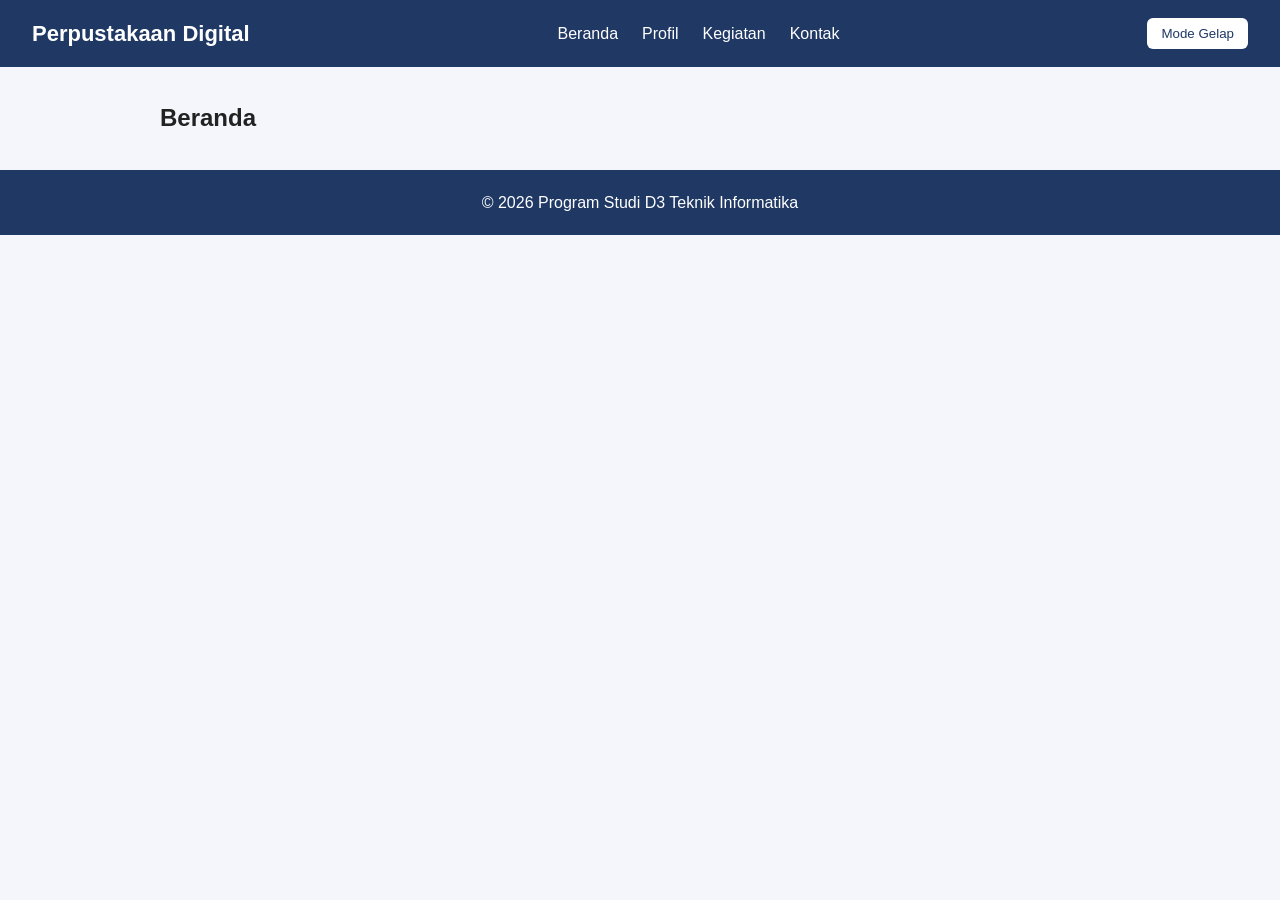
==== index.html @ e5e57c74 "Membuat kerangka project 4 halaman" ====
<!doctype html>
<html lang="id">
<head>
 <meta charset="UTF-8" />
 <meta name="viewport" content="width=device-width, initial-scale=1.0" />
 <title>Beranda | Perpustakaan Digital</title>
 <link rel="stylesheet" href="css/style.css" />
</head>
<body>
 <!-- Navbar -->
 <header class="navbar">
 <h1 class="logo">Perpustakaan Digital</h1>
 <nav>
 <ul class="menu">
 <li><a href="index.html">Beranda</a></li>
 <li><a href="profil.html">Profil</a></li>
 <li><a href="kegiatan.html">Kegiatan</a></li>
 <li><a href="kontak.html">Kontak</a></li>
 </ul>
 </nav>
 <button id="tombol-tema" type="button">Mode Gelap</button>
 </header>
 <!-- Konten utama -->
 <main>
 <h2>Beranda</h2>
 <!-- Isi halaman dikerjakan oleh anggota yang bertugas -->
 </main>
 <!-- Footer -->
 <footer>
 <p>&copy; 2026 Program Studi D3 Teknik Informatika</p>
 </footer>
 <script src="js/script.js"></script>
</body>
</html>
---- css/style.css ----
* { margin: 0; padding: 0; box-sizing: border-box; }
body {
 font-family: Arial, sans-serif;
 color: #222;
 background-color: #f4f6fb;
 line-height: 1.6;
}
/* ===== BAGIAN UMUM (Ketua) ===== */
.navbar {
 display: flex;
 justify-content: space-between;
 align-items: center;
 flex-wrap: wrap;
 gap: 12px;
 padding: 16px 32px;
 background-color: #1f3864;
 color: white;
}
.logo { font-size: 22px; }
.menu { display: flex; gap: 24px; list-style: none; }
.menu a { color: white; text-decoration: none; }
.menu a:hover { text-decoration: underline; }
#tombol-tema {
 padding: 8px 14px;
 border: none;
 border-radius: 6px;
 background-color: white;
 color: #1f3864;
 cursor: pointer;
}
main { max-width: 1000px; margin: 0 auto; padding: 32px 20px; }
.grid-card {
 display: grid;
 grid-template-columns: repeat(auto-fit, minmax(240px, 1fr));
 gap: 20px;
}
.card {
 background-color: white;
 border: 1px solid #ccc;
 border-radius: 8px;
 padding: 20px;
}
.card img { width: 100%; border-radius: 6px; margin-bottom: 10px; }
footer {
 padding: 20px 32px;
 text-align: center;
 background-color: #1f3864;
 color: white;
}
/* Mode gelap (dipasang oleh JavaScript) */
body.gelap { background-color: #121826; color: #e8e8e8; }
body.gelap .card { background-color: #1c2538; border-color: #33415c; }
@media (max-width: 600px) {
 .navbar { flex-direction: column; }
 .menu { gap: 14px; }
}

/* ===== BAGIAN MAHASISWA 2 (Beranda) ===== */


/* ===== BAGIAN MAHASISWA 3 (Profil dan Kegiatan) ===== */


/* ===== BAGIAN MAHASISWA 4 (Kontak) ===== */
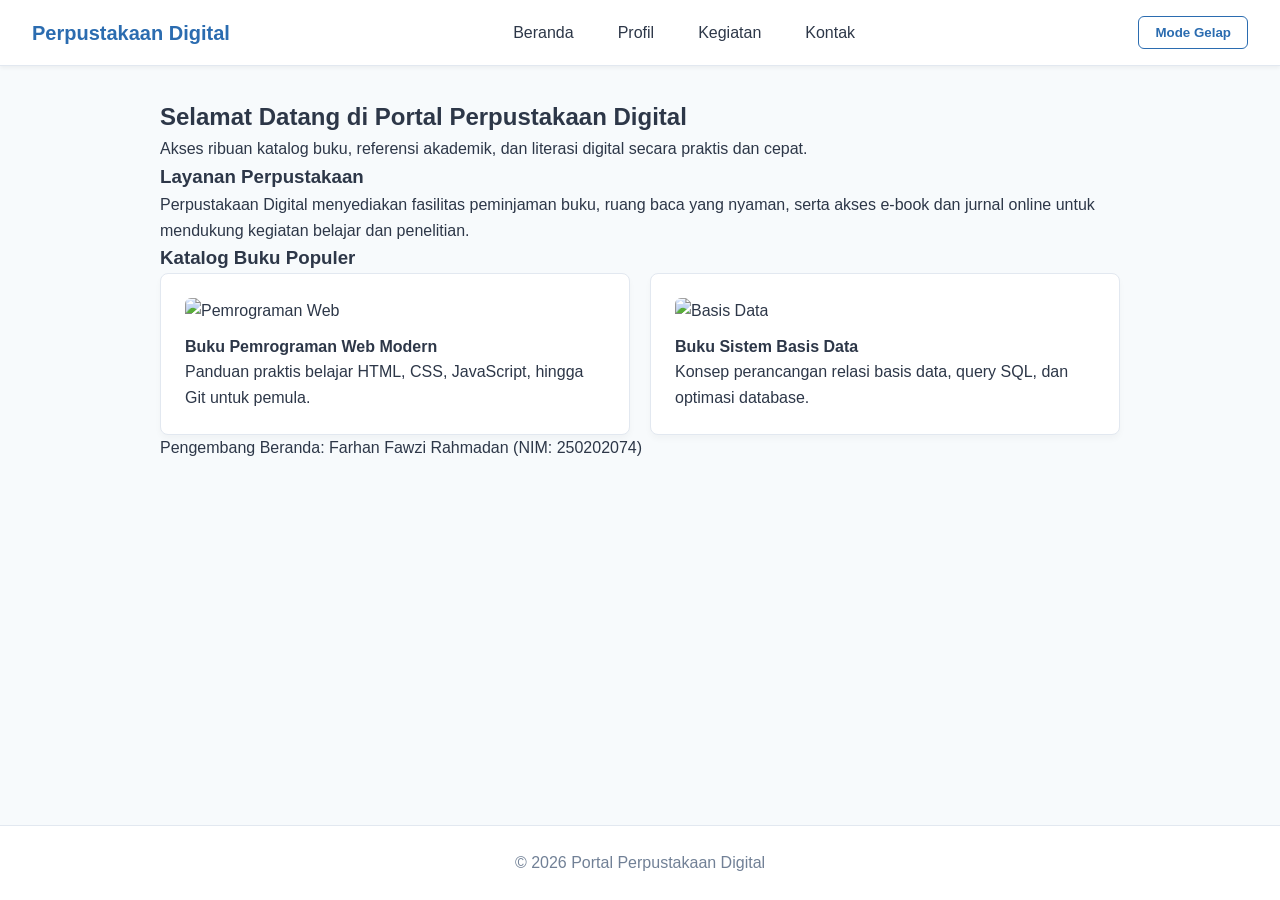
==== commit 0e45b090: "Update struktur HTML beranda perpustakaan digital" ====
--- a/index.html
+++ b/index.html
@@ -1,34 +1,62 @@
 <!doctype html>
 <html lang="id">
 <head>
- <meta charset="UTF-8" />
- <meta name="viewport" content="width=device-width, initial-scale=1.0" />
- <title>Beranda | Perpustakaan Digital</title>
- <link rel="stylesheet" href="css/style.css" />
+    <meta charset="UTF-8" />
+    <meta name="viewport" content="width=device-width, initial-scale=1.0" />
+    <title>Beranda | Perpustakaan Digital</title>
+    <link rel="stylesheet" href="css/style.css" />
 </head>
 <body>
- <!-- Navbar -->
- <header class="navbar">
- <h1 class="logo">Perpustakaan Digital</h1>
- <nav>
- <ul class="menu">
- <li><a href="index.html">Beranda</a></li>
- <li><a href="profil.html">Profil</a></li>
- <li><a href="kegiatan.html">Kegiatan</a></li>
- <li><a href="kontak.html">Kontak</a></li>
- </ul>
- </nav>
- <button id="tombol-tema" type="button">Mode Gelap</button>
- </header>
- <!-- Konten utama -->
- <main>
- <h2>Beranda</h2>
- <!-- Isi halaman dikerjakan oleh anggota yang bertugas -->
- </main>
- <!-- Footer -->
- <footer>
- <p>&copy; 2026 Program Studi D3 Teknik Informatika</p>
- </footer>
- <script src="js/script.js"></script>
+    <header class="navbar">
+        <h1 class="logo">Perpustakaan Digital</h1>
+        <nav>
+            <ul class="menu">
+                <li><a href="index.html">Beranda</a></li>
+                <li><a href="profil.html">Profil</a></li>
+                <li><a href="kegiatan.html">Kegiatan</a></li>
+                <li><a href="kontak.html">Kontak</a></li>
+            </ul>
+        </nav>
+        <button id="tombol-tema" type="button">Mode Gelap</button>
+    </header>
+
+    <main>
+        <section class="hero-banner">
+            <h2>Selamat Datang di Portal Perpustakaan Digital</h2>
+            <p>Akses ribuan katalog buku, referensi akademik, dan literasi digital secara praktis dan cepat.</p>
+        </section>
+
+        <section>
+            <h3 class="section-title">Layanan Perpustakaan</h3>
+            <p class="info-text">
+                Perpustakaan Digital menyediakan fasilitas peminjaman buku, ruang baca yang nyaman, serta akses e-book dan jurnal online untuk mendukung kegiatan belajar dan penelitian.
+            </p>
+        </section>
+
+        <section>
+            <h3 class="section-title">Katalog Buku Populer</h3>
+            <div class="grid-card">
+                <div class="card">
+                    <img src="images/placeholder.jpg" alt="Pemrograman Web" class="card-img">
+                    <h4>Buku Pemrograman Web Modern</h4>
+                    <p class="card-desc">Panduan praktis belajar HTML, CSS, JavaScript, hingga Git untuk pemula.</p>
+                </div>
+                <div class="card">
+                    <img src="images/placeholder.jpg" alt="Basis Data" class="card-img">
+                    <h4>Buku Sistem Basis Data</h4>
+                    <p class="card-desc">Konsep perancangan relasi basis data, query SQL, dan optimasi database.</p>
+                </div>
+            </div>
+        </section>
+
+        <section class="dev-identity">
+            <p>Pengembang Beranda: Farhan Fawzi Rahmadan (NIM: 250202074)</p>
+        </section>
+    </main>
+
+    <footer>
+        <p>&copy; 2026 Portal Perpustakaan Digital</p>
+    </footer>
+    <script src="js/script.js"></script>
 </body>
 </html>
--- a/css/style.css
+++ b/css/style.css
@@ -59,6 +59,212 @@
 
 
 /* ===== BAGIAN MAHASISWA 3 (Profil dan Kegiatan) ===== */
+:root {
+  --primary-color: #2b6cb0;
+  --secondary-color: #319795;
+  --bg-color: #f7fafc;
+  --card-bg: #ffffff;
+  --text-color: #2d3748;
+  --text-muted: #718096;
+  --border-color: #e2e8f0;
+}
+
+body.dark-mode {
+  --bg-color: #1a202c;
+  --card-bg: #2d3748;
+  --text-color: #f7fafc;
+  --text-muted: #cbd5e0;
+  --border-color: #4a5568;
+}
+
+* {
+  box-sizing: border-box;
+  margin: 0;
+  padding: 0;
+  font-family: 'Segoe UI', Tahoma, Geneva, Verdana, sans-serif;
+  transition: background-color 0.3s, color 0.3s;
+}
+
+body {
+  background-color: var(--bg-color);
+  color: var(--text-color);
+  line-height: 1.6;
+  display: flex;
+  flex-direction: column;
+  min-height: 100vh;
+}
+
+/* Navbar */
+.navbar {
+  display: flex;
+  justify-content: space-between;
+  align-items: center;
+  background-color: var(--card-bg);
+  padding: 1rem 2rem;
+  border-bottom: 1px solid var(--border-color);
+  box-shadow: 0 2px 4px rgba(0, 0, 0, 0.05);
+}
+
+.logo {
+  font-size: 1.25rem;
+  font-weight: bold;
+  color: var(--primary-color);
+}
+
+.navbar nav a {
+  margin: 0 10px;
+  text-decoration: none;
+  color: var(--text-color);
+  font-weight: 500;
+}
+
+.navbar nav a.active, .navbar nav a:hover {
+  color: var(--primary-color);
+  border-bottom: 2px solid var(--primary-color);
+}
+
+#tombol-tema {
+  padding: 8px 16px;
+  border: 1px solid var(--primary-color);
+  background: transparent;
+  color: var(--primary-color);
+  border-radius: 6px;
+  cursor: pointer;
+  font-weight: 600;
+}
+
+#tombol-tema:hover {
+  background-color: var(--primary-color);
+  color: #fff;
+}
+
+/* Container & Layout */
+.container {
+  width: 90%;
+  max-width: 1000px;
+  margin: 2rem auto;
+  flex: 1;
+}
+
+.hero-section {
+  text-align: center;
+  margin-bottom: 2.5rem;
+}
+
+.hero-section h1 {
+  color: var(--primary-color);
+  margin-bottom: 0.5rem;
+}
+
+.hero-section p {
+  color: var(--text-muted);
+}
+
+/* Cards & Grid */
+.card-grid {
+  display: grid;
+  grid-template-columns: repeat(auto-fit, minmax(280px, 1fr));
+  gap: 1.5rem;
+  margin-bottom: 2.5rem;
+}
+
+.card {
+  background-color: var(--card-bg);
+  padding: 1.5rem;
+  border-radius: 8px;
+  border: 1px solid var(--border-color);
+  box-shadow: 0 4px 6px rgba(0, 0, 0, 0.03);
+}
+
+.card h3 {
+  margin-bottom: 0.75rem;
+  color: var(--secondary-color);
+}
+
+.card ul {
+  padding-left: 1.2rem;
+}
+
+/* Team Section */
+.team-section h2 {
+  text-align: center;
+  margin-bottom: 1.5rem;
+}
+
+.team-grid {
+  display: flex;
+  justify-content: center;
+  gap: 2rem;
+  flex-wrap: wrap;
+}
+
+.team-card {
+  background-color: var(--card-bg);
+  padding: 1.5rem;
+  border-radius: 8px;
+  text-align: center;
+  border: 1px solid var(--border-color);
+  width: 220px;
+}
+
+.avatar {
+  font-size: 2.5rem;
+  margin-bottom: 0.5rem;
+}
+
+/* Kegiatan List */
+.kegiatan-list {
+  display: flex;
+  flex-direction: column;
+  gap: 1.2rem;
+}
+
+.kegiatan-card {
+  display: flex;
+  background-color: var(--card-bg);
+  border: 1px solid var(--border-color);
+  border-radius: 8px;
+  overflow: hidden;
+}
+
+.date-badge {
+  background-color: var(--primary-color);
+  color: white;
+  padding: 1.5rem;
+  font-weight: bold;
+  display: flex;
+  align-items: center;
+  justify-content: center;
+  min-width: 100px;
+  text-align: center;
+}
+
+.kegiatan-info {
+  padding: 1.2rem;
+}
+
+.kegiatan-info h3 {
+  margin-bottom: 0.5rem;
+}
+
+.tag {
+  display: inline-block;
+  margin-top: 0.5rem;
+  padding: 3px 8px;
+  background-color: var(--border-color);
+  font-size: 0.85rem;
+  border-radius: 4px;
+}
+
+/* Footer */
+footer {
+  text-align: center;
+  padding: 1.5rem;
+  background-color: var(--card-bg);
+  border-top: 1px solid var(--border-color);
+  margin-top: auto;
+  color: var(--text-muted);
+}
 
 
 /* ===== BAGIAN MAHASISWA 4 (Kontak) ===== */
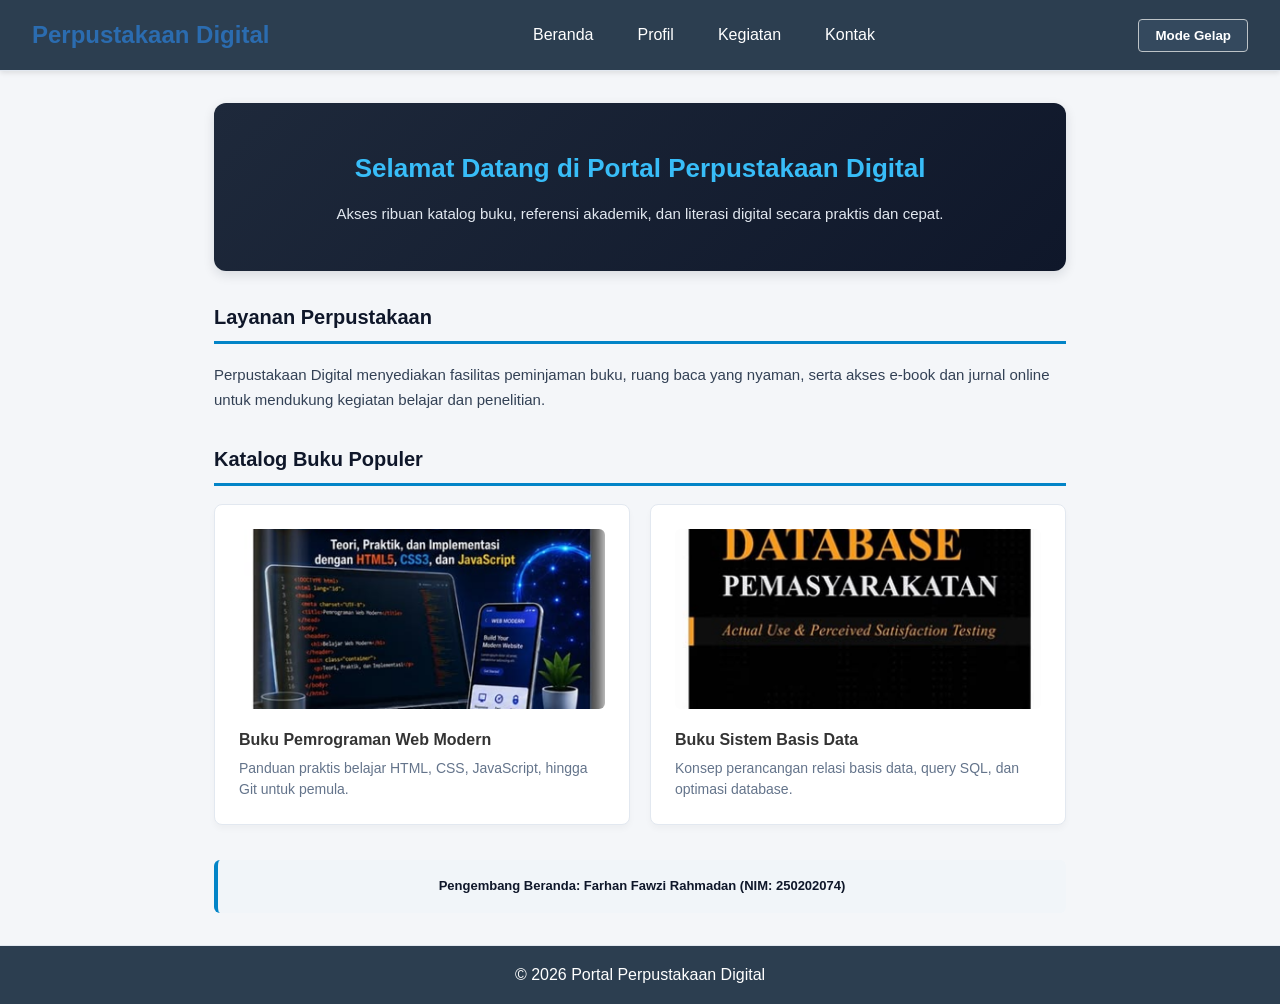
==== commit 386a9a45: "Update index.html dan asset gambar katalog buku" ====
--- a/index.html
+++ b/index.html
@@ -37,12 +37,12 @@
             <h3 class="section-title">Katalog Buku Populer</h3>
             <div class="grid-card">
                 <div class="card">
-                    <img src="images/placeholder.jpg" alt="Pemrograman Web" class="card-img">
+                    <img src="images/Buku pemograman web.png" alt="Pemrograman Web" class="card-img">
                     <h4>Buku Pemrograman Web Modern</h4>
                     <p class="card-desc">Panduan praktis belajar HTML, CSS, JavaScript, hingga Git untuk pemula.</p>
                 </div>
                 <div class="card">
-                    <img src="images/placeholder.jpg" alt="Basis Data" class="card-img">
+                    <img src="images/Buku basis data.png" alt="Basis Data" class="card-img">
                     <h4>Buku Sistem Basis Data</h4>
                     <p class="card-desc">Konsep perancangan relasi basis data, query SQL, dan optimasi database.</p>
                 </div>
--- a/css/style.css
+++ b/css/style.css
@@ -56,7 +56,76 @@
 }
 
 /* ===== BAGIAN MAHASISWA 2 (Beranda) ===== */
-
+.hero-banner {
+    text-align: center;
+    padding: 45px 20px;
+    background: linear-gradient(135deg, #1e293b 0%, #0f172a 100%);
+    color: #ffffff;
+    border-radius: 12px;
+    margin-bottom: 30px;
+    box-shadow: 0 4px 12px rgba(15, 23, 42, 0.12);
+}
+
+.hero-banner h2 {
+    color: #38bdf8;
+    font-size: 26px;
+    margin-bottom: 12px;
+    font-weight: 700;
+}
+
+.hero-banner p {
+    color: #e2e8f0;
+    font-size: 15px;
+    max-width: 650px;
+    margin: 0 auto;
+}
+
+.section-title {
+    margin-bottom: 18px;
+    border-bottom: 3px solid #0284c7;
+    padding-bottom: 8px;
+    color: #0f172a;
+    font-size: 20px;
+    font-weight: 600;
+}
+
+.info-text {
+    color: #334155;
+    line-height: 1.7;
+    margin-bottom: 30px;
+    font-size: 15px;
+}
+
+.card-img {
+    width: 100%;
+    height: 180px;
+    object-fit: cover;
+    border-radius: 8px;
+    margin-bottom: 12px;
+}
+
+.card-desc {
+    font-size: 14px;
+    color: #64748b;
+    margin-top: 6px;
+    line-height: 1.5;
+}
+
+.dev-identity {
+    text-align: center;
+    margin-top: 35px;
+    padding: 16px;
+    background-color: #f1f5f9;
+    border-left: 4px solid #0284c7;
+    border-radius: 6px;
+}
+
+.dev-identity p {
+    font-size: 13px;
+    color: #0f172a;
+    font-weight: 600;
+    margin: 0;
+}
 
 /* ===== BAGIAN MAHASISWA 3 (Profil dan Kegiatan) ===== */
 :root {
@@ -267,4 +336,177 @@
 }
 
 
-/* ===== BAGIAN MAHASISWA 4 (Kontak) ===== */+/* ===== BAGIAN MAHASISWA 4 (Kontak) ===== */
+/* ==========================================
+   STYLE.CSS - Perpustakaan Digital
+   Dikerjakan oleh Mahasiswa 4
+   ========================================== */
+
+* {
+    margin: 0;
+    padding: 0;
+    box-sizing: border-box;
+    font-family: 'Segoe UI', Tahoma, Geneva, Verdana, sans-serif;
+}
+
+body {
+    background-color: #f4f6f9;
+    color: #333;
+    line-height: 1.6;
+    display: flex;
+    flex-direction: column;
+    min-height: 100vh;
+    transition: background-color 0.3s ease, color 0.3s ease;
+}
+
+/* --- Navbar --- */
+.navbar {
+    background-color: #2c3e50;
+    color: #fff;
+    display: flex;
+    justify-content: space-between;
+    align-items: center;
+    padding: 1rem 2rem;
+    box-shadow: 0 2px 5px rgba(0,0,0,0.1);
+}
+
+.logo {
+    font-size: 1.5rem;
+}
+
+.menu {
+    list-style: none;
+    display: flex;
+    gap: 1.5rem;
+}
+
+.menu li a {
+    color: #fff;
+    text-decoration: none;
+    transition: color 0.2s;
+}
+
+.menu li a:hover {
+    color: #3498db;
+}
+
+#tombol-tema {
+    background-color: #34495e;
+    color: #fff;
+    border: 1px solid #bdc3c7;
+    padding: 0.5rem 1rem;
+    border-radius: 4px;
+    cursor: pointer;
+    transition: background-color 0.2s;
+}
+
+#tombol-tema:hover {
+    background-color: #4e6d8c;
+}
+
+/* --- Konten Utama --- */
+main {
+    flex: 1;
+    max-width: 900px;
+    width: 100%;
+    margin: 2rem auto;
+    padding: 0 1.5rem;
+}
+
+main h2 {
+    margin-bottom: 1rem;
+    color: #2c3e50;
+}
+
+/* --- Form Kontak (khusus kontak.html) --- */
+.form-kontak {
+    background: #fff;
+    padding: 2rem;
+    border-radius: 8px;
+    box-shadow: 0 4px 10px rgba(0,0,0,0.05);
+}
+
+.form-kontak form {
+    display: flex;
+    flex-direction: column;
+    gap: 0.75rem;
+}
+
+.form-kontak label {
+    font-weight: 600;
+    margin-top: 0.5rem;
+}
+
+.form-kontak input,
+.form-kontak textarea {
+    padding: 0.75rem;
+    border: 1px solid #ccc;
+    border-radius: 4px;
+    font-size: 1rem;
+    width: 100%;
+}
+
+.form-kontak input:focus,
+.form-kontak textarea:focus {
+    outline: none;
+    border-color: #3498db;
+}
+
+#tombol-kirim {
+    background-color: #2c3e50;
+    color: white;
+    padding: 0.75rem;
+    border: none;
+    border-radius: 4px;
+    font-size: 1rem;
+    cursor: pointer;
+    margin-top: 1rem;
+    transition: background-color 0.2s;
+}
+
+#tombol-kirim:hover {
+    background-color: #34495e;
+}
+
+#status-form {
+    margin-top: 0.5rem;
+    font-weight: bold;
+    font-size: 0.95rem;
+}
+
+/* --- Footer --- */
+footer {
+    background-color: #2c3e50;
+    color: white;
+    text-align: center;
+    padding: 1rem;
+    margin-top: auto;
+}
+
+/* --- Mode Gelap (Dark Mode) --- */
+body.dark-mode {
+    background-color: #1a1a1a;
+    color: #f4f6f9;
+}
+
+body.dark-mode .navbar,
+body.dark-mode footer {
+    background-color: #111;
+}
+
+body.dark-mode .form-kontak {
+    background-color: #242424;
+    color: #f4f6f9;
+}
+
+body.dark-mode .form-kontak input,
+body.dark-mode .form-kontak textarea {
+    background-color: #333;
+    color: #fff;
+    border-color: #444;
+}
+
+body.dark-mode #tombol-tema {
+    background-color: #333;
+    border-color: #555;
+}
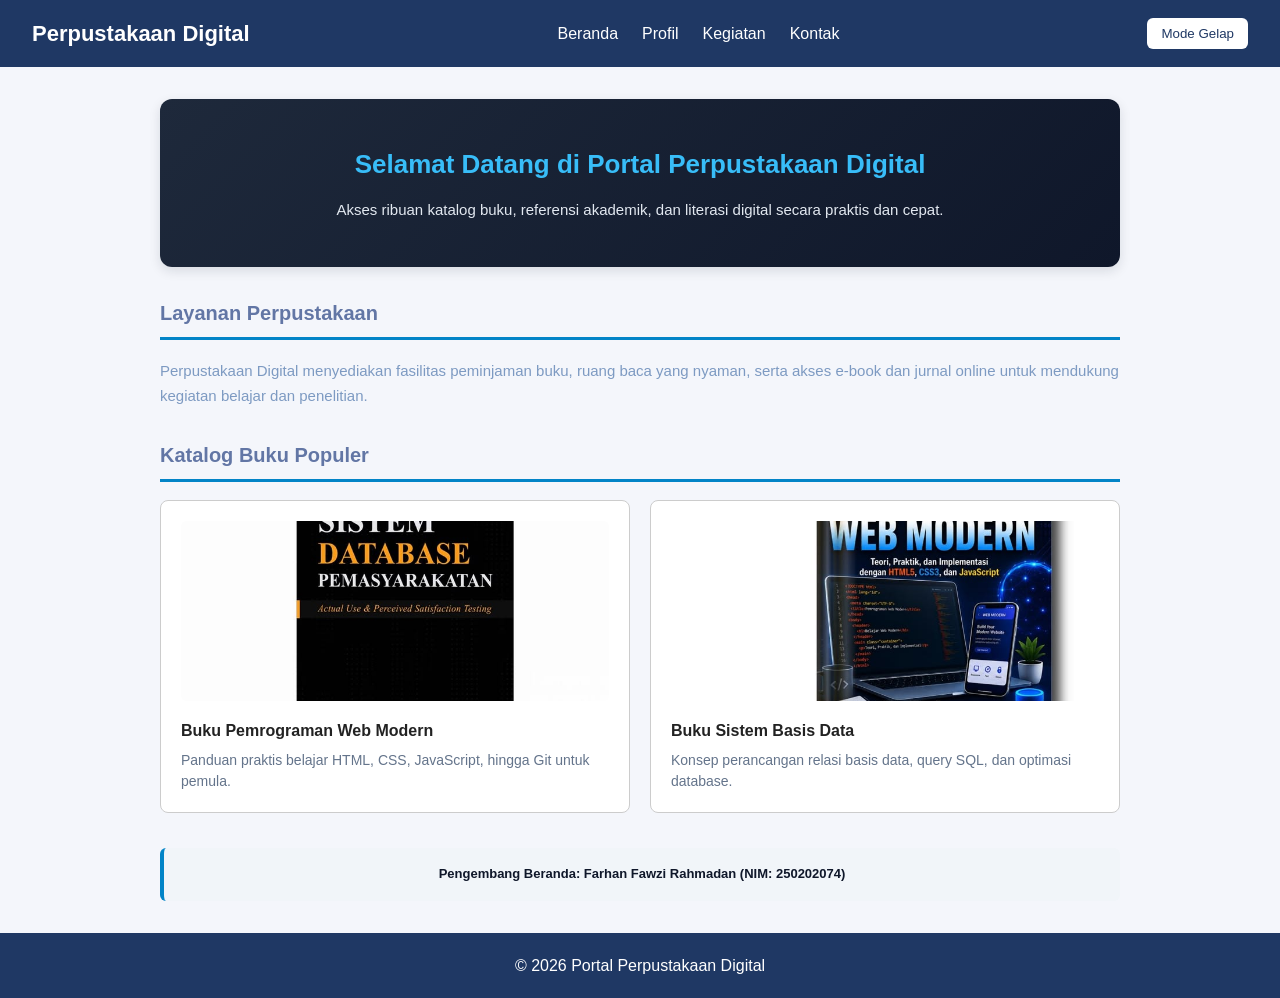
==== commit 957cf996: "Merubah Gambar Buku" ====
--- a/index.html
+++ b/index.html
@@ -37,12 +37,12 @@
             <h3 class="section-title">Katalog Buku Populer</h3>
             <div class="grid-card">
                 <div class="card">
-                    <img src="images/Buku pemograman web.png" alt="Pemrograman Web" class="card-img">
+                    <img src="images/Buku pemrogaman web.jpg" alt="Pemrograman Web" class="card-img">
                     <h4>Buku Pemrograman Web Modern</h4>
                     <p class="card-desc">Panduan praktis belajar HTML, CSS, JavaScript, hingga Git untuk pemula.</p>
                 </div>
                 <div class="card">
-                    <img src="images/Buku basis data.png" alt="Basis Data" class="card-img">
+                    <img src="images/Buku basis data.jpg" alt="Basis Data" class="card-img">
                     <h4>Buku Sistem Basis Data</h4>
                     <p class="card-desc">Konsep perancangan relasi basis data, query SQL, dan optimasi database.</p>
                 </div>
--- a/css/style.css
+++ b/css/style.css
@@ -84,13 +84,13 @@
     margin-bottom: 18px;
     border-bottom: 3px solid #0284c7;
     padding-bottom: 8px;
-    color: #0f172a;
+    color: #6276a5;
     font-size: 20px;
     font-weight: 600;
 }
 
 .info-text {
-    color: #334155;
+    color: #7d9ac2;
     line-height: 1.7;
     margin-bottom: 30px;
     font-size: 15px;
@@ -128,385 +128,6 @@
 }
 
 /* ===== BAGIAN MAHASISWA 3 (Profil dan Kegiatan) ===== */
-:root {
-  --primary-color: #2b6cb0;
-  --secondary-color: #319795;
-  --bg-color: #f7fafc;
-  --card-bg: #ffffff;
-  --text-color: #2d3748;
-  --text-muted: #718096;
-  --border-color: #e2e8f0;
-}
-
-body.dark-mode {
-  --bg-color: #1a202c;
-  --card-bg: #2d3748;
-  --text-color: #f7fafc;
-  --text-muted: #cbd5e0;
-  --border-color: #4a5568;
-}
-
-* {
-  box-sizing: border-box;
-  margin: 0;
-  padding: 0;
-  font-family: 'Segoe UI', Tahoma, Geneva, Verdana, sans-serif;
-  transition: background-color 0.3s, color 0.3s;
-}
-
-body {
-  background-color: var(--bg-color);
-  color: var(--text-color);
-  line-height: 1.6;
-  display: flex;
-  flex-direction: column;
-  min-height: 100vh;
-}
-
-/* Navbar */
-.navbar {
-  display: flex;
-  justify-content: space-between;
-  align-items: center;
-  background-color: var(--card-bg);
-  padding: 1rem 2rem;
-  border-bottom: 1px solid var(--border-color);
-  box-shadow: 0 2px 4px rgba(0, 0, 0, 0.05);
-}
-
-.logo {
-  font-size: 1.25rem;
-  font-weight: bold;
-  color: var(--primary-color);
-}
-
-.navbar nav a {
-  margin: 0 10px;
-  text-decoration: none;
-  color: var(--text-color);
-  font-weight: 500;
-}
-
-.navbar nav a.active, .navbar nav a:hover {
-  color: var(--primary-color);
-  border-bottom: 2px solid var(--primary-color);
-}
-
-#tombol-tema {
-  padding: 8px 16px;
-  border: 1px solid var(--primary-color);
-  background: transparent;
-  color: var(--primary-color);
-  border-radius: 6px;
-  cursor: pointer;
-  font-weight: 600;
-}
-
-#tombol-tema:hover {
-  background-color: var(--primary-color);
-  color: #fff;
-}
-
-/* Container & Layout */
-.container {
-  width: 90%;
-  max-width: 1000px;
-  margin: 2rem auto;
-  flex: 1;
-}
-
-.hero-section {
-  text-align: center;
-  margin-bottom: 2.5rem;
-}
-
-.hero-section h1 {
-  color: var(--primary-color);
-  margin-bottom: 0.5rem;
-}
-
-.hero-section p {
-  color: var(--text-muted);
-}
-
-/* Cards & Grid */
-.card-grid {
-  display: grid;
-  grid-template-columns: repeat(auto-fit, minmax(280px, 1fr));
-  gap: 1.5rem;
-  margin-bottom: 2.5rem;
-}
-
-.card {
-  background-color: var(--card-bg);
-  padding: 1.5rem;
-  border-radius: 8px;
-  border: 1px solid var(--border-color);
-  box-shadow: 0 4px 6px rgba(0, 0, 0, 0.03);
-}
-
-.card h3 {
-  margin-bottom: 0.75rem;
-  color: var(--secondary-color);
-}
-
-.card ul {
-  padding-left: 1.2rem;
-}
-
-/* Team Section */
-.team-section h2 {
-  text-align: center;
-  margin-bottom: 1.5rem;
-}
-
-.team-grid {
-  display: flex;
-  justify-content: center;
-  gap: 2rem;
-  flex-wrap: wrap;
-}
-
-.team-card {
-  background-color: var(--card-bg);
-  padding: 1.5rem;
-  border-radius: 8px;
-  text-align: center;
-  border: 1px solid var(--border-color);
-  width: 220px;
-}
-
-.avatar {
-  font-size: 2.5rem;
-  margin-bottom: 0.5rem;
-}
-
-/* Kegiatan List */
-.kegiatan-list {
-  display: flex;
-  flex-direction: column;
-  gap: 1.2rem;
-}
-
-.kegiatan-card {
-  display: flex;
-  background-color: var(--card-bg);
-  border: 1px solid var(--border-color);
-  border-radius: 8px;
-  overflow: hidden;
-}
-
-.date-badge {
-  background-color: var(--primary-color);
-  color: white;
-  padding: 1.5rem;
-  font-weight: bold;
-  display: flex;
-  align-items: center;
-  justify-content: center;
-  min-width: 100px;
-  text-align: center;
-}
-
-.kegiatan-info {
-  padding: 1.2rem;
-}
-
-.kegiatan-info h3 {
-  margin-bottom: 0.5rem;
-}
-
-.tag {
-  display: inline-block;
-  margin-top: 0.5rem;
-  padding: 3px 8px;
-  background-color: var(--border-color);
-  font-size: 0.85rem;
-  border-radius: 4px;
-}
-
-/* Footer */
-footer {
-  text-align: center;
-  padding: 1.5rem;
-  background-color: var(--card-bg);
-  border-top: 1px solid var(--border-color);
-  margin-top: auto;
-  color: var(--text-muted);
-}
 
 
-/* ===== BAGIAN MAHASISWA 4 (Kontak) ===== */
-/* ==========================================
-   STYLE.CSS - Perpustakaan Digital
-   Dikerjakan oleh Mahasiswa 4
-   ========================================== */
-
-* {
-    margin: 0;
-    padding: 0;
-    box-sizing: border-box;
-    font-family: 'Segoe UI', Tahoma, Geneva, Verdana, sans-serif;
-}
-
-body {
-    background-color: #f4f6f9;
-    color: #333;
-    line-height: 1.6;
-    display: flex;
-    flex-direction: column;
-    min-height: 100vh;
-    transition: background-color 0.3s ease, color 0.3s ease;
-}
-
-/* --- Navbar --- */
-.navbar {
-    background-color: #2c3e50;
-    color: #fff;
-    display: flex;
-    justify-content: space-between;
-    align-items: center;
-    padding: 1rem 2rem;
-    box-shadow: 0 2px 5px rgba(0,0,0,0.1);
-}
-
-.logo {
-    font-size: 1.5rem;
-}
-
-.menu {
-    list-style: none;
-    display: flex;
-    gap: 1.5rem;
-}
-
-.menu li a {
-    color: #fff;
-    text-decoration: none;
-    transition: color 0.2s;
-}
-
-.menu li a:hover {
-    color: #3498db;
-}
-
-#tombol-tema {
-    background-color: #34495e;
-    color: #fff;
-    border: 1px solid #bdc3c7;
-    padding: 0.5rem 1rem;
-    border-radius: 4px;
-    cursor: pointer;
-    transition: background-color 0.2s;
-}
-
-#tombol-tema:hover {
-    background-color: #4e6d8c;
-}
-
-/* --- Konten Utama --- */
-main {
-    flex: 1;
-    max-width: 900px;
-    width: 100%;
-    margin: 2rem auto;
-    padding: 0 1.5rem;
-}
-
-main h2 {
-    margin-bottom: 1rem;
-    color: #2c3e50;
-}
-
-/* --- Form Kontak (khusus kontak.html) --- */
-.form-kontak {
-    background: #fff;
-    padding: 2rem;
-    border-radius: 8px;
-    box-shadow: 0 4px 10px rgba(0,0,0,0.05);
-}
-
-.form-kontak form {
-    display: flex;
-    flex-direction: column;
-    gap: 0.75rem;
-}
-
-.form-kontak label {
-    font-weight: 600;
-    margin-top: 0.5rem;
-}
-
-.form-kontak input,
-.form-kontak textarea {
-    padding: 0.75rem;
-    border: 1px solid #ccc;
-    border-radius: 4px;
-    font-size: 1rem;
-    width: 100%;
-}
-
-.form-kontak input:focus,
-.form-kontak textarea:focus {
-    outline: none;
-    border-color: #3498db;
-}
-
-#tombol-kirim {
-    background-color: #2c3e50;
-    color: white;
-    padding: 0.75rem;
-    border: none;
-    border-radius: 4px;
-    font-size: 1rem;
-    cursor: pointer;
-    margin-top: 1rem;
-    transition: background-color 0.2s;
-}
-
-#tombol-kirim:hover {
-    background-color: #34495e;
-}
-
-#status-form {
-    margin-top: 0.5rem;
-    font-weight: bold;
-    font-size: 0.95rem;
-}
-
-/* --- Footer --- */
-footer {
-    background-color: #2c3e50;
-    color: white;
-    text-align: center;
-    padding: 1rem;
-    margin-top: auto;
-}
-
-/* --- Mode Gelap (Dark Mode) --- */
-body.dark-mode {
-    background-color: #1a1a1a;
-    color: #f4f6f9;
-}
-
-body.dark-mode .navbar,
-body.dark-mode footer {
-    background-color: #111;
-}
-
-body.dark-mode .form-kontak {
-    background-color: #242424;
-    color: #f4f6f9;
-}
-
-body.dark-mode .form-kontak input,
-body.dark-mode .form-kontak textarea {
-    background-color: #333;
-    color: #fff;
-    border-color: #444;
-}
-
-body.dark-mode #tombol-tema {
-    background-color: #333;
-    border-color: #555;
-}+/* ===== BAGIAN MAHASISWA 4 (Kontak) ===== */
